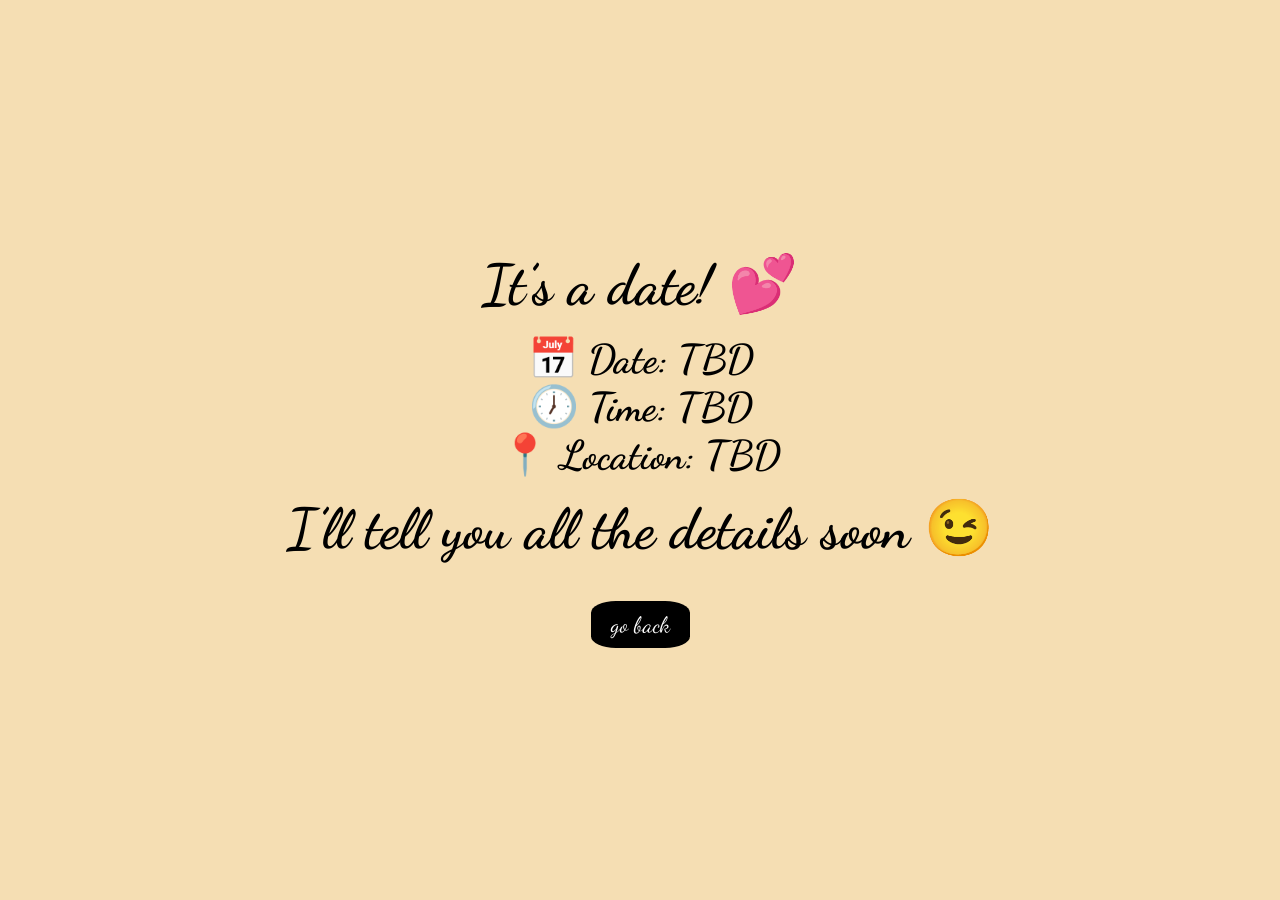
==== date.html @ 01246d83 "Create date.html" ====
<!DOCTYPE html>
<html lang="en">
<head>
  <meta charset="UTF-8">
  <meta name="viewport" content="width=device-width, initial-scale=1.0">
  <title>Our Date 💕</title>
  <link rel="stylesheet" href="styles.css">
</head>
<body>
  <div class="container">
    <h1 class="textSee">It’s a date! 💕</h1>

    <p class="textSee" style="font-size: 2.5rem;">
      📅 Date: TBD <br>
      🕖 Time: TBD <br>
      📍 Location: TBD
    </p>

    <p class="textSee">
      I’ll tell you all the details soon 😉
    </p>

    <div class="button-container">
      <a href="index.html">
        <button>go back</button>
      </a>
    </div>
  </div>
</body>
</html>
---- styles.css ----
@import url('https://fonts.googleapis.com/css2?family=Dancing+Script:wght@400..700&display=swap');

body, html {
    height: 100%;
    margin: 0;
    display: flex;
    justify-content: center;
    align-items: center;
}

* {
    background-color: wheat;
}

.container {
    display: flex;
    flex-direction: column;
    align-items: center;
    justify-content: center;
    text-align: center;
    height: 100%;
}

.button-container {
    margin-top: 20px;
}

button {
    margin: 10px;
    background-color: #000000;
    padding: 10px 20px;
    border: none;
    border-radius: 25%;
    color: white;
    font-family: "Dancing Script", cursive;
    font-size: 1.4rem;
}

button:hover {
    cursor: pointer;
    background-color: #555;
}

#textMain {
    margin-top: 20px;
}

img {
    width: 260px;
    height: 300px;
}

h1 {
    font-family: "Dancing Script", cursive;
    font-weight: bold;
    font-size: 4rem;
    margin: 10px 0;   /* ensures clean spacing between lines */
}

/* ✅ NEW: for multi-line "Yes" page text */
.textSee {
    font-family: "Dancing Script", cursive;
    font-weight: bold;
    font-size: 3.5rem;
    margin: 8px 0;
}
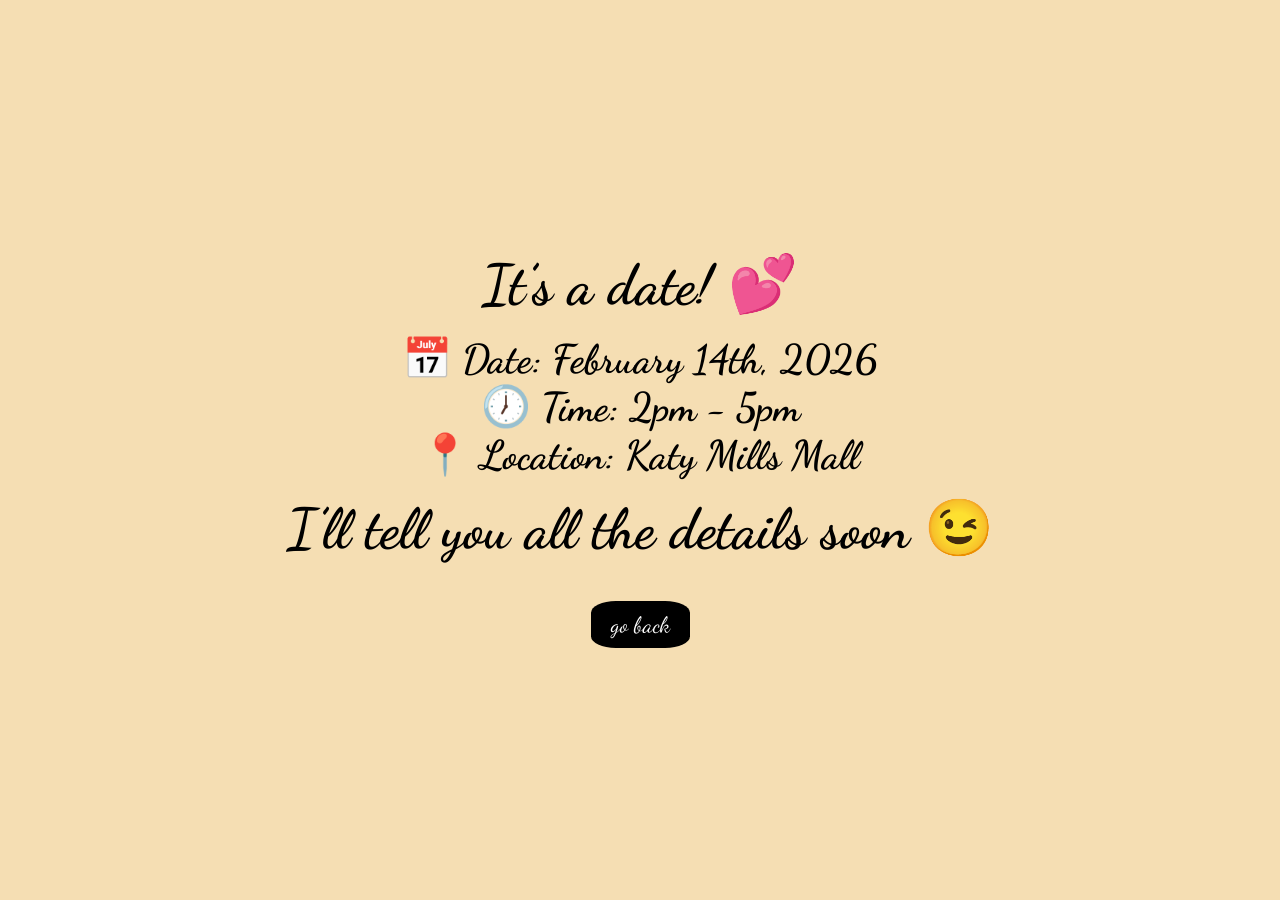
==== commit d3db927e: "Update date.html" ====
--- a/date.html
+++ b/date.html
@@ -3,7 +3,7 @@
 <head>
   <meta charset="UTF-8">
   <meta name="viewport" content="width=device-width, initial-scale=1.0">
-  <title>Our Date 💕</title>
+  <title> Date 💕</title>
   <link rel="stylesheet" href="styles.css">
 </head>
 <body>
@@ -11,9 +11,9 @@
     <h1 class="textSee">It’s a date! 💕</h1>
 
     <p class="textSee" style="font-size: 2.5rem;">
-      📅 Date: TBD <br>
-      🕖 Time: TBD <br>
-      📍 Location: TBD
+      📅 Date: February 14th, 2026 <br>
+      🕖 Time: 2pm - 5pm <br>
+      📍 Location: Katy Mills Mall
     </p>
 
     <p class="textSee">
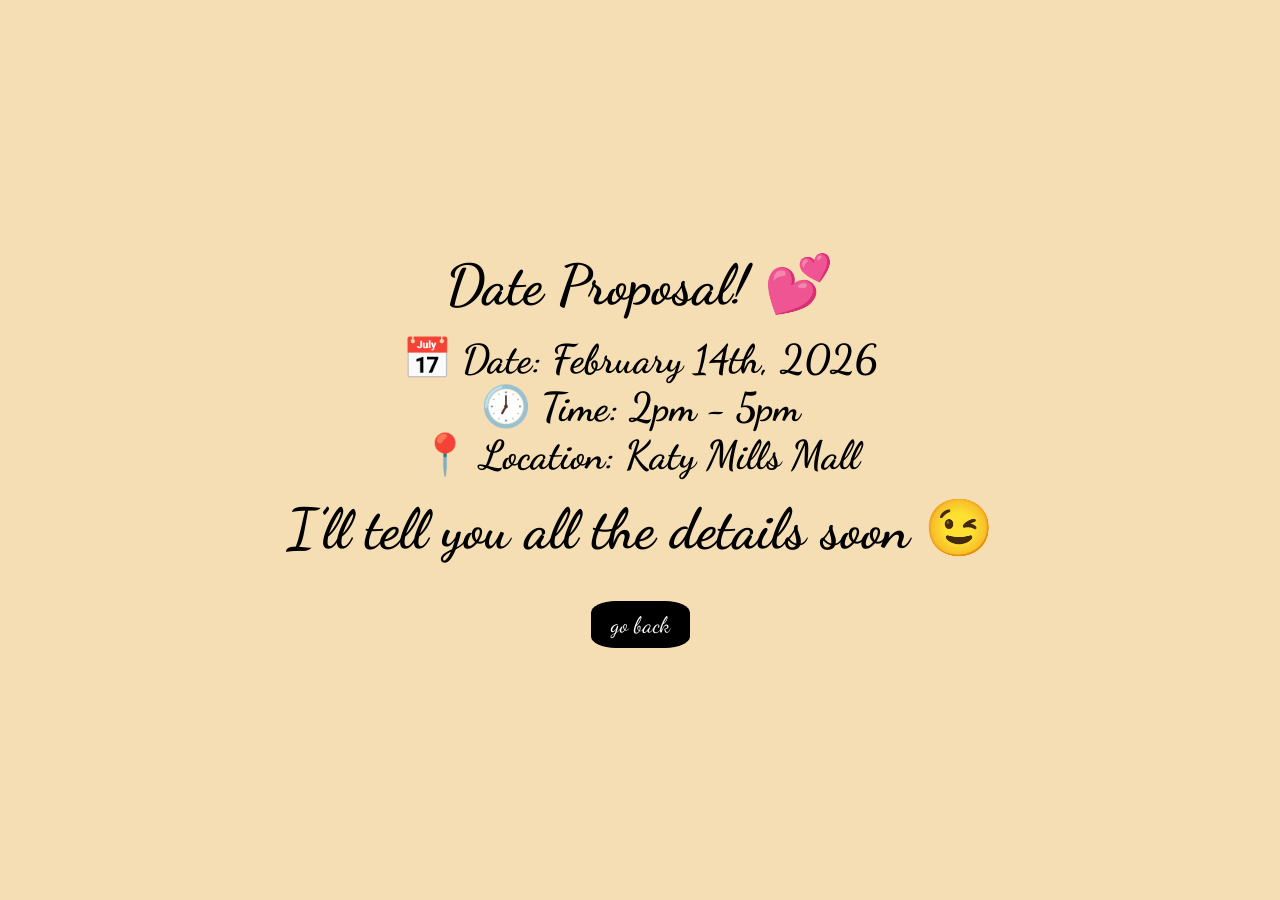
==== commit 2726c07a: "Update date.html" ====
--- a/date.html
+++ b/date.html
@@ -3,12 +3,12 @@
 <head>
   <meta charset="UTF-8">
   <meta name="viewport" content="width=device-width, initial-scale=1.0">
-  <title> Date 💕</title>
+  <title> Date Proposal 💕</title>
   <link rel="stylesheet" href="styles.css">
 </head>
 <body>
   <div class="container">
-    <h1 class="textSee">It’s a date! 💕</h1>
+    <h1 class="textSee">Date Proposal! 💕</h1>
 
     <p class="textSee" style="font-size: 2.5rem;">
       📅 Date: February 14th, 2026 <br>
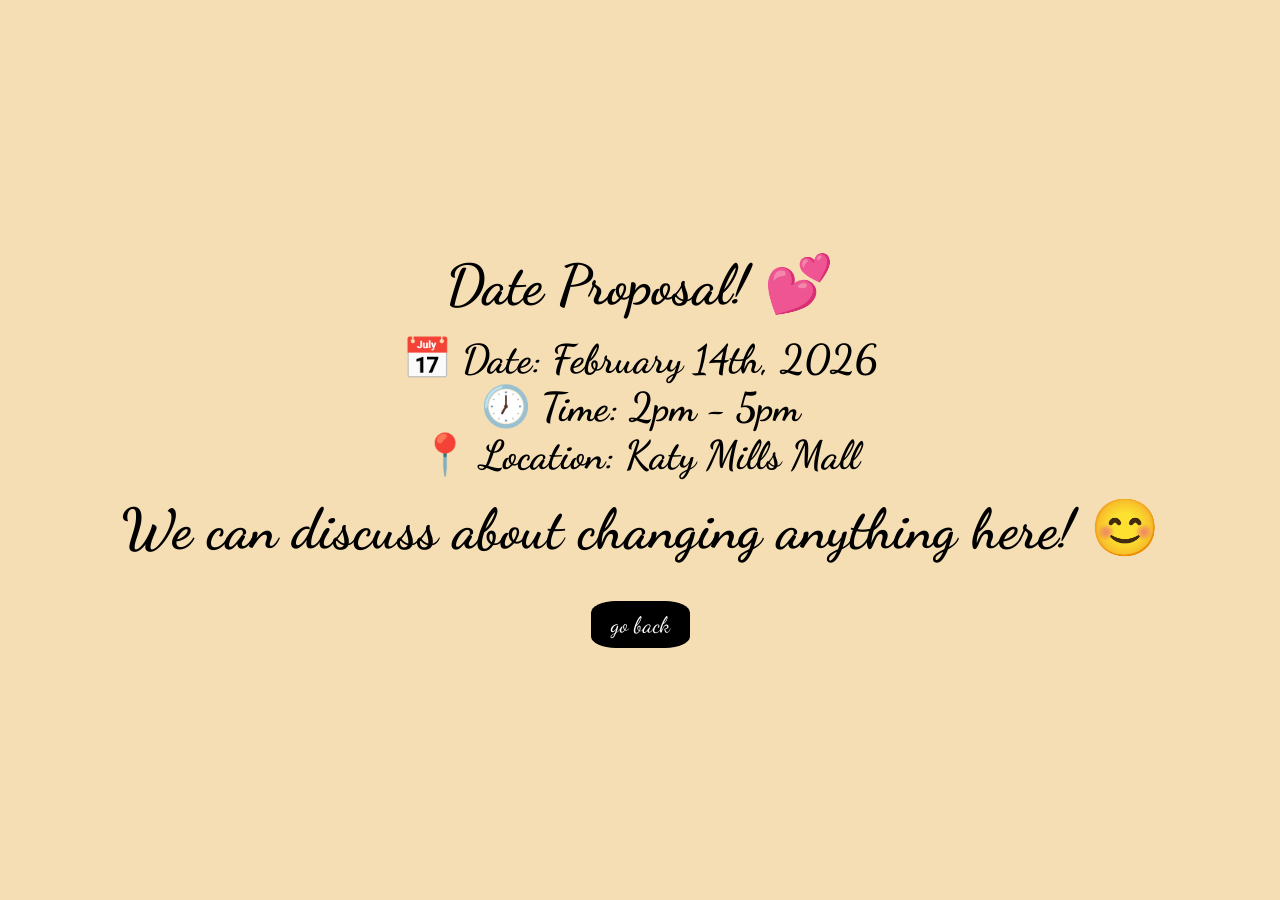
==== commit dc1b9151: "Update date.html" ====
--- a/date.html
+++ b/date.html
@@ -17,7 +17,7 @@
     </p>
 
     <p class="textSee">
-      I’ll tell you all the details soon 😉
+      We can discuss about changing anything here! 😊
     </p>
 
     <div class="button-container">
